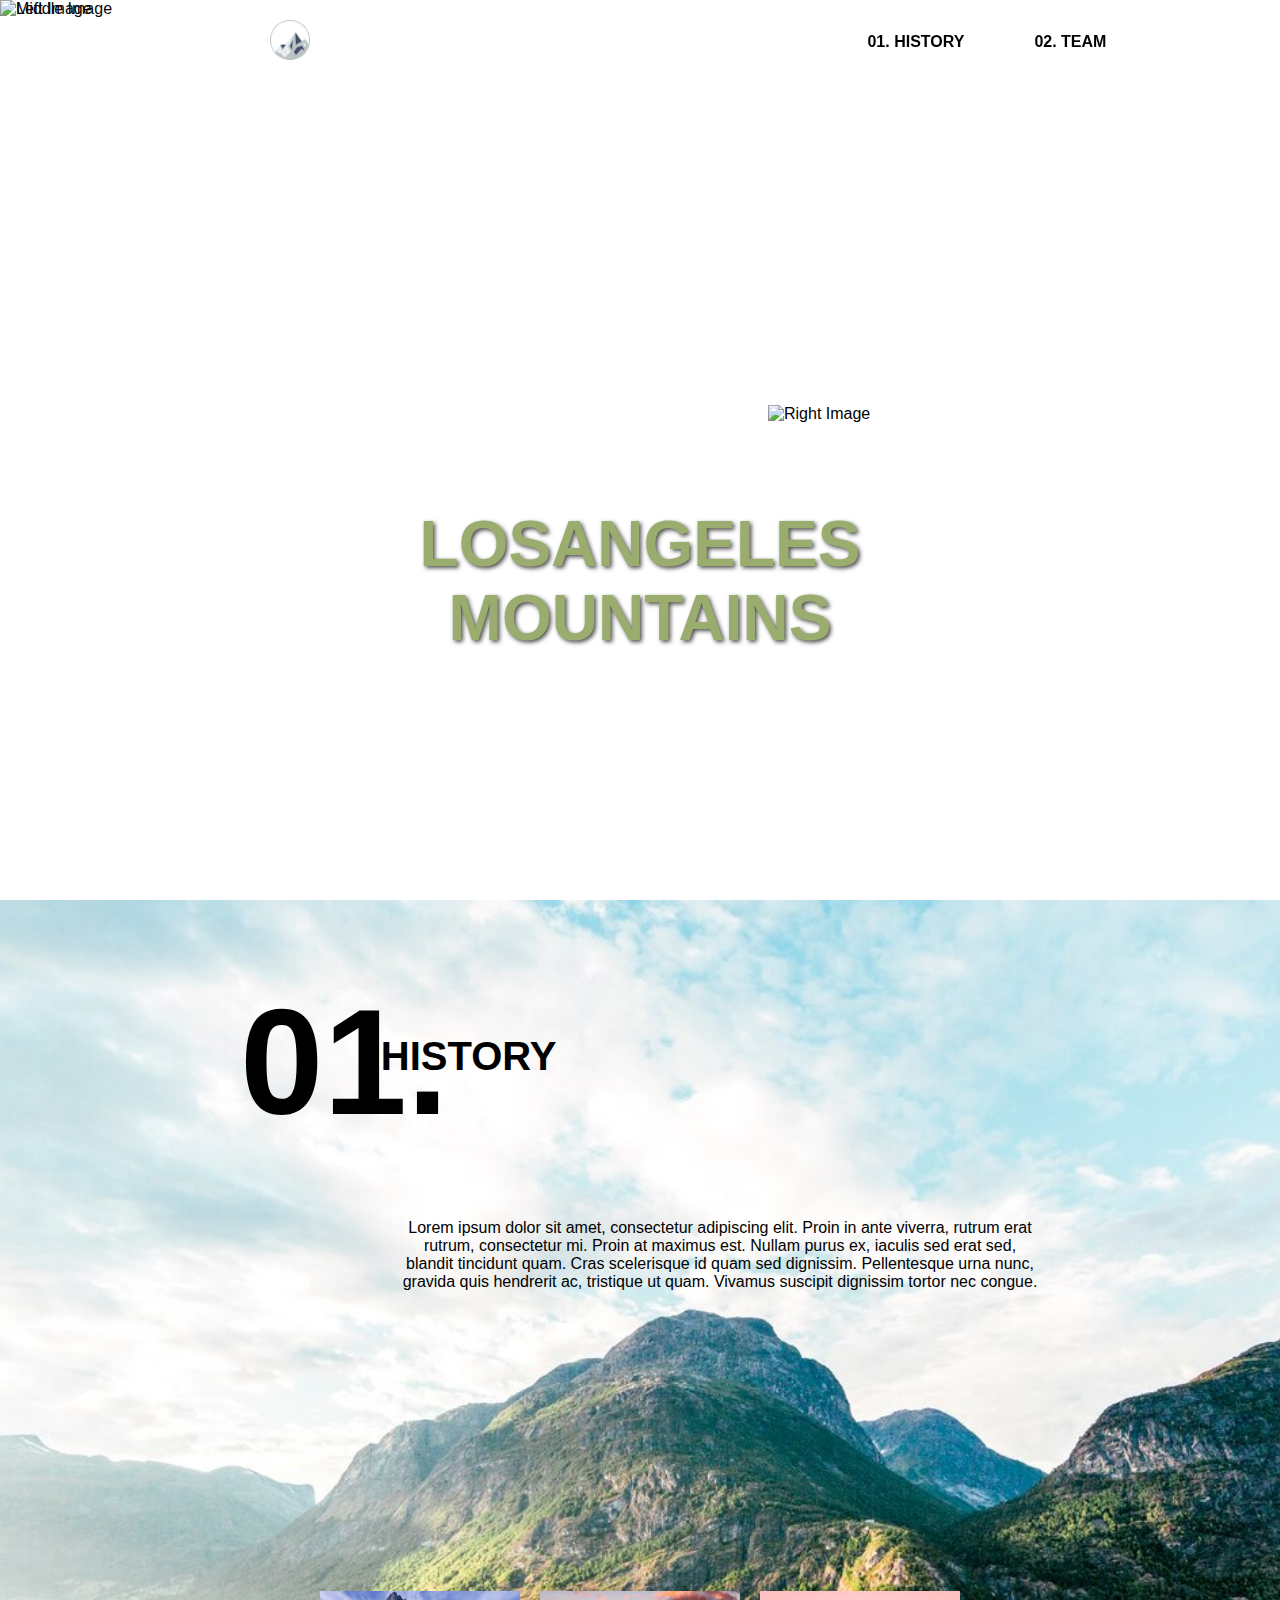
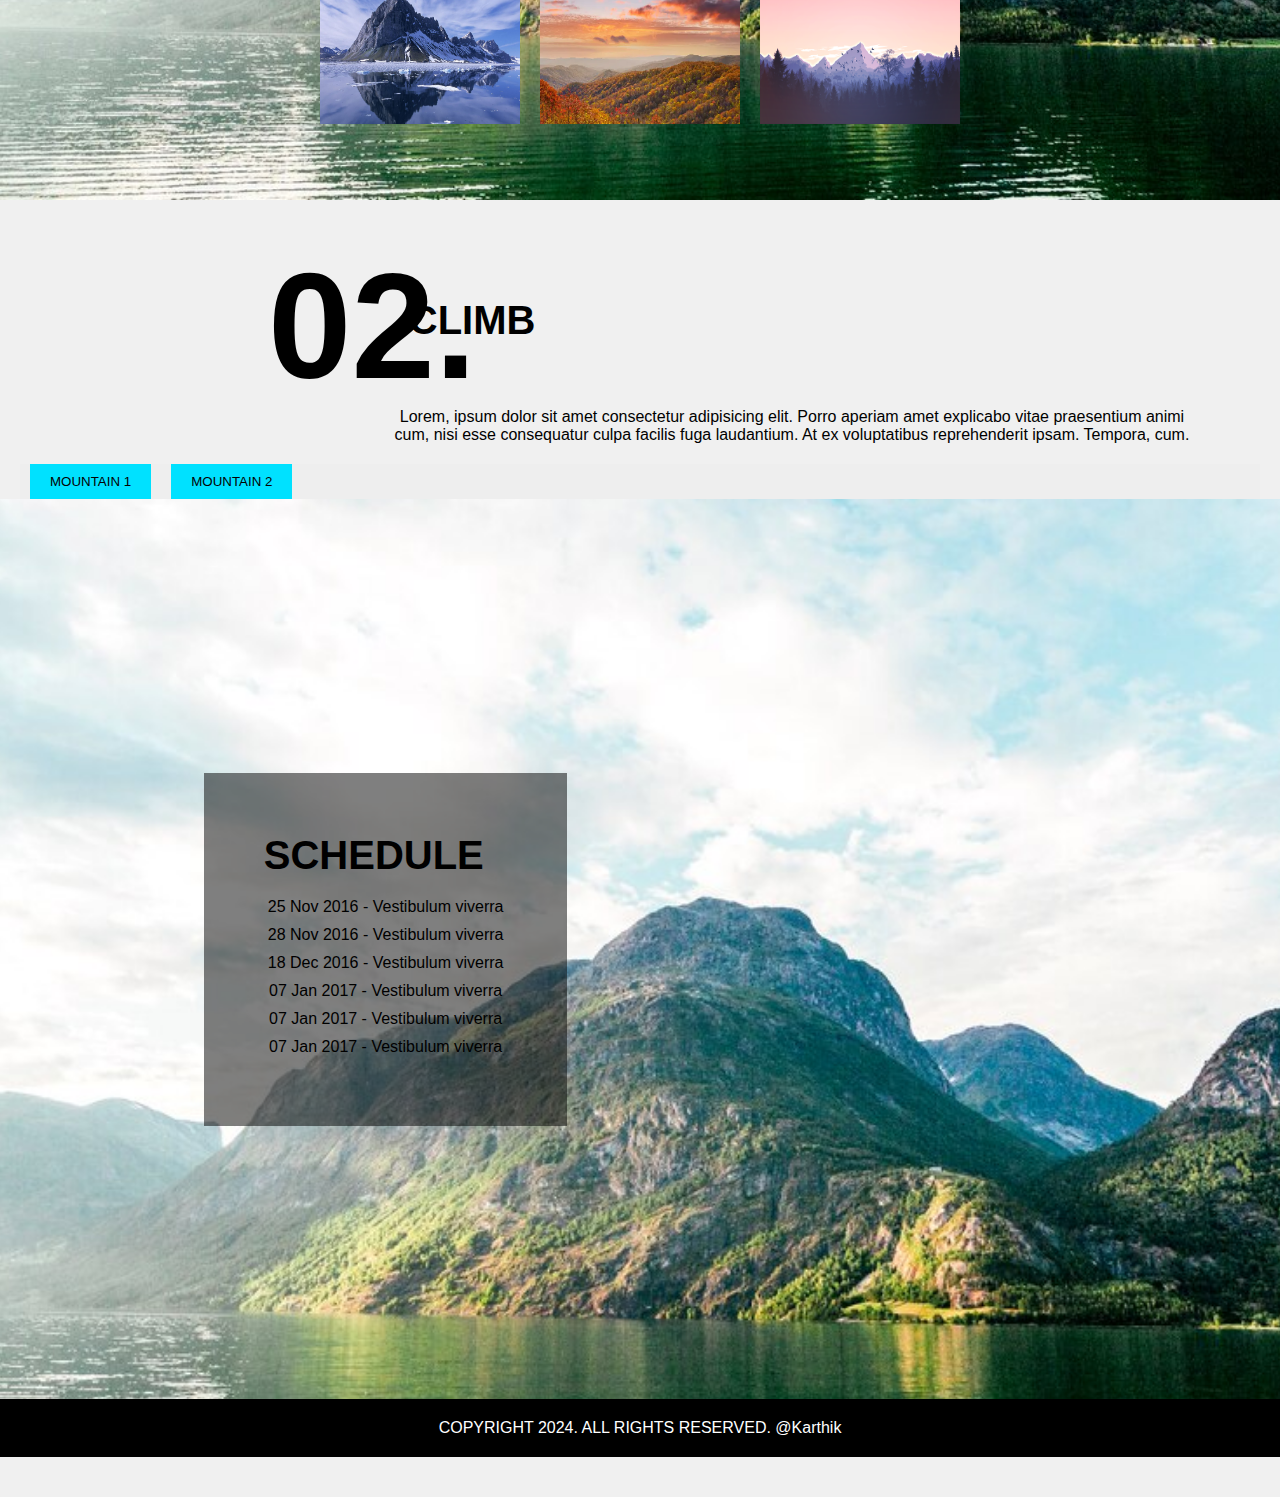
==== Project/index.html @ da000059 "Add files via upload" ====
<!DOCTYPE html>
<html lang="en">
<head>
    <meta charset="UTF-8">
    <meta name="viewport" content="width=device-width, initial-scale=1.0">
    <title>Los Angeles Mountains</title>
    <link rel="stylesheet" href="styles.css">
</head>
<body>
    <header>
        <div class="logo">
            <img src="/images/download.png" alt="Logo">
        </div>
        <nav>
            <ul>
                <li><a href="#">01. HISTORY</a></li>
                <li><a href="#">02. TEAM</a></li>
            </ul>
        </nav>
    </header>
    <section class="hero">
        <!-- <div class="image-container left">
            <img src="/images/hill.png" alt="Left Image">
        </div> -->
        <div class="image-container middle">
            <img src="/images/hill2.png" alt="Middle Image">
            <img src="/images/hill.png" alt="Left Image">
            <img src="/images/hill4.png" alt="Right Image">
        </div>
        <!-- <div class="image-container right">
            <img src="/images/hil3.png" alt="Right Image">
        </div> -->
        <div class="content">
            <h1>LOSANGELES MOUNTAINS</h1>
        </div>
    </section>
    
    <section class="history">
        <div class="history-header">
        </div>
        <div class="history-content">
            <h2>01.<span class="text">HISTORY</span></h2>
            <p>Lorem ipsum dolor sit amet, consectetur adipiscing elit. Proin in ante viverra, rutrum erat rutrum, consectetur mi. Proin at maximus est. Nullam purus ex, iaculis sed erat sed, blandit tincidunt quam. Cras scelerisque id quam sed dignissim. Pellentesque urna nunc, gravida quis hendrerit ac, tristique ut quam. Vivamus suscipit dignissim tortor nec congue.</p>
            <div class="history-images">
                <img src="images/kp.jpeg" alt="History Image 1">
                <img src="/images/forest.webp" alt="History Image 2">
                <img src="/images/image.webp" alt="History Image 3">
            </div>
        </div>
    </section>
    <section class="climb">
        <h2>02.<span class="text-2">CLIMB</span></h2>
        <p>Lorem, ipsum dolor sit amet consectetur adipisicing elit. Porro aperiam amet explicabo vitae praesentium animi cum, nisi esse consequatur culpa facilis fuga laudantium. At ex voluptatibus reprehenderit ipsam. Tempora, cum.</p>
    <div class="tabs">
        <button>MOUNTAIN 1</button>
        <button>MOUNTAIN 2</button>
    </div>
    <section class="schedule">
        <div class="schedule-content">
            <h2>SCHEDULE</h2>
            <ul>
                <li>25 Nov 2016 - Vestibulum viverra</li>
                <li>28 Nov 2016 - Vestibulum viverra</li>
                <li>18 Dec 2016 - Vestibulum viverra</li>
                <li>07 Jan 2017 - Vestibulum viverra</li>
                <li>07 Jan 2017 - Vestibulum viverra</li>
                <li>07 Jan 2017 - Vestibulum viverra</li>
            </ul>
        </div>
    </section>
    <footer>
        <p1>COPYRIGHT 2024. ALL RIGHTS RESERVED. @Karthik</p1>
    </footer>
</body>
</html>
---- Project/styles.css ----
body, html {
    margin: 0;
    padding: 0;
    width: 100%;
    font-family: Arial, sans-serif;
}

header {
    display: flex;
    justify-content: space-between;
    align-items: center;
    padding: 20px;
    background: rgba(255, 255, 255, 0.027);
    position: fixed;
    width: 88%;
    z-index: 1000;
}

header .logo img {
    height: 40px;
   margin-left:250px;
}

header nav ul {
    list-style: none;
    margin: 0;
    padding: 0;
    display: flex;
    
}

header nav ul li {
    margin-left: 30px;
}

header nav ul li a {
    text-decoration: none;
    color: black;
    font-weight: bold;
    margin-left: 40px;
}

* {
    margin: 0;
    padding: 0;
    box-sizing: border-box;
}

* {
    margin: 0;
    padding: 0;
    box-sizing: border-box;
}

.hero {
    position: relative;
    display: flex;
    height: 100vh;

}

.image-container {
    flex: 1;
    position: relative;
}

.image-container img {
    width: 100%;
    height: 100%;
    object-fit: cover;
    position: absolute;
    top: 0;
    left: 0;
}

.image-container.middle :nth-child(2) {
    height: 100vh;
    width: 40vw;
    z-index: 3;
}
.image-container.middle :nth-child(1) {
    z-index: -5;
 
}

.image-container.middle :nth-child(3) {
    height: 90vh;
    width: 40vw;
    margin-left: 60vw;
    margin-top: 45vh;
    z-index:-1;
}




.content {

    position: absolute;
    top: 50%;
    left: 50%;
    transform: translate(-50%, -50%);
    z-index: -6; 
    color: rgb(155, 173, 110);
    text-align: center;
    margin-top: 14.5vh;
}

.content h1 {
    font-size: 4rem;
    text-shadow: 2px 2px 4px rgba(0, 0, 0, 0.7);
}







.history {
    text-align: center;
    padding: 40px 20px;
    background: url('images/kp2.jpg') no-repeat center center;
    background-size: cover;
    height: 100vh;
    display: flex;
    justify-content: center;
    align-items: center;
    position: relative;
}

.history-header {
    margin-bottom: 20px;
}

.history-header img {
    height: 40px;
}

.history-content h2 {
    font-size: 150px;
    margin-bottom: 70px;
    display: flex;
    margin-left :0%;
    margin-right: 10%;
    margin-top: 0%;
    
    
}
.text {
    font-size: 40px;
    margin-bottom: 60px;
    position:absolute;
    display: flex;
    margin-left :11%;
    margin-top: 04.5%;
    
    
}

.history-content p {
    margin-bottom: 300px;
    max-width: 800px;
    margin-left: 20%;
    margin-right: auto;
    margin-top: 0%;
}

.history-images {
    display: flex;
    justify-content: center;
}

.history-images img {
    width: 200px;
    margin: 0 10px;
}

.climb {
    background: #f0f0f0;
    padding: 40px 20px;
    text-align: center;
}

.climb h2 {
    font-size: 150px;
    margin-bottom: 20px;
    display: flex;
    margin-left :20%;
}
.text-2{
    font-size: 40px;
    margin-bottom: 60px;
    position:absolute;
    display: flex;
    margin-left :11%;
    margin-top: 04.5%;
}

.climb p {
    margin-bottom: 20px;
    max-width: 800px;
    margin-left: 30%;
    margin-right: auto;
    margin-top:-2%;
}
 .tabs {
    display: flex;
    justify-content: left;
    margin-bottom:auto;
    background-color: rgb(238, 238, 238);
}

.tabs button {
    padding: 10px 20px;
    margin: 0 10px;
    border: none;
    color: rgb(5, 2, 2);
    cursor: pointer;
    background-color: rgb(0, 225, 255);
}

.schedule {
    text-align: center;
    padding: 40px 20px;
    background: url('images/kp2.jpg') no-repeat center center;
    background-size: cover;
    height: 100vh;
   
    display: flex;
    justify-content: center;
    align-items: center;
    position: relative;
    margin-left: -20%;
    margin-right: -20%;
}



.schedule-content {
    background: rgba(0, 0, 0, 0.5);
    padding: 60px;
    display: inline-block;
    margin-left: -30%;
}

.schedule-content h2 {
    font-size: 40px;
    margin-bottom: 20px;
    margin-left:0%;
}

.schedule-content ul {
    list-style: none;
    margin: 04px;
    padding: 0px;
}

.schedule-content ul li {
    margin-bottom: 10px;
}

footer {
    background: #000000;
    color: white;
    text-align: center;
    padding: 20px;
    margin-left:-20%;
    margin-right:-20%
}
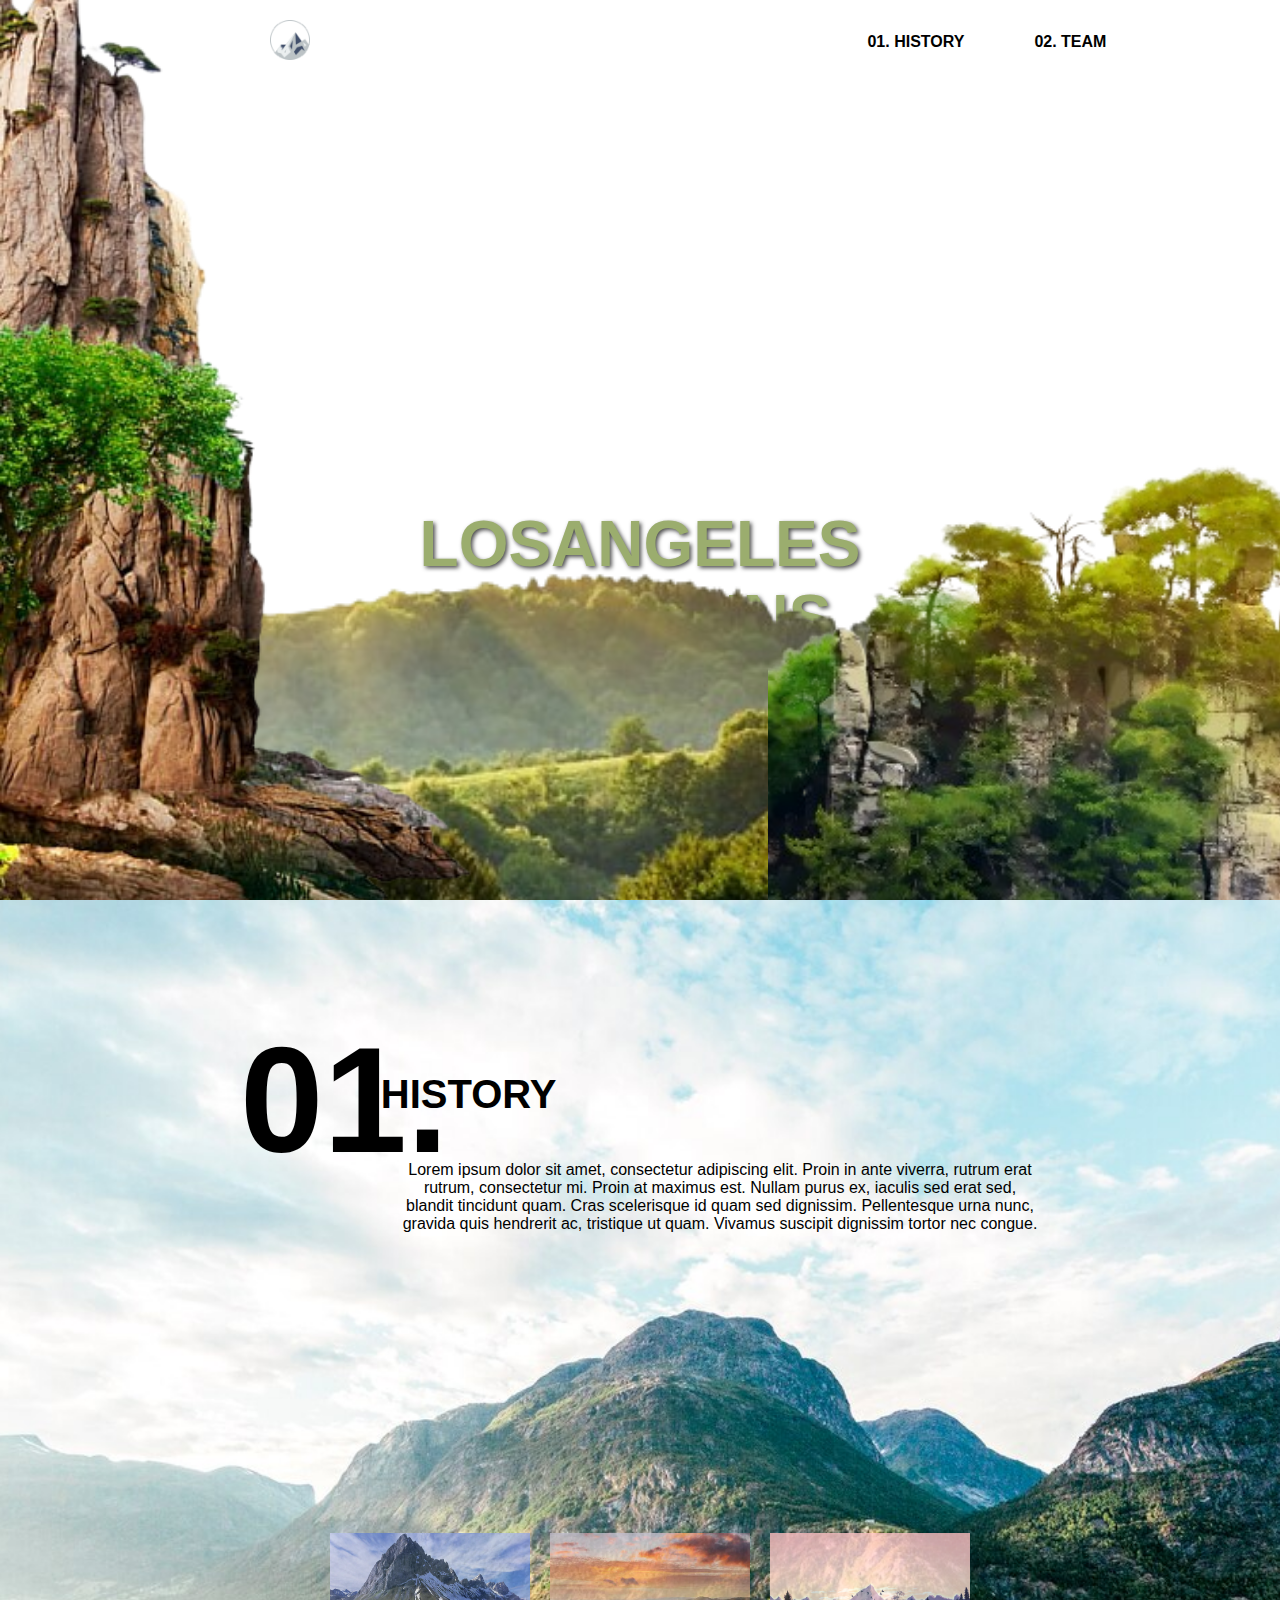
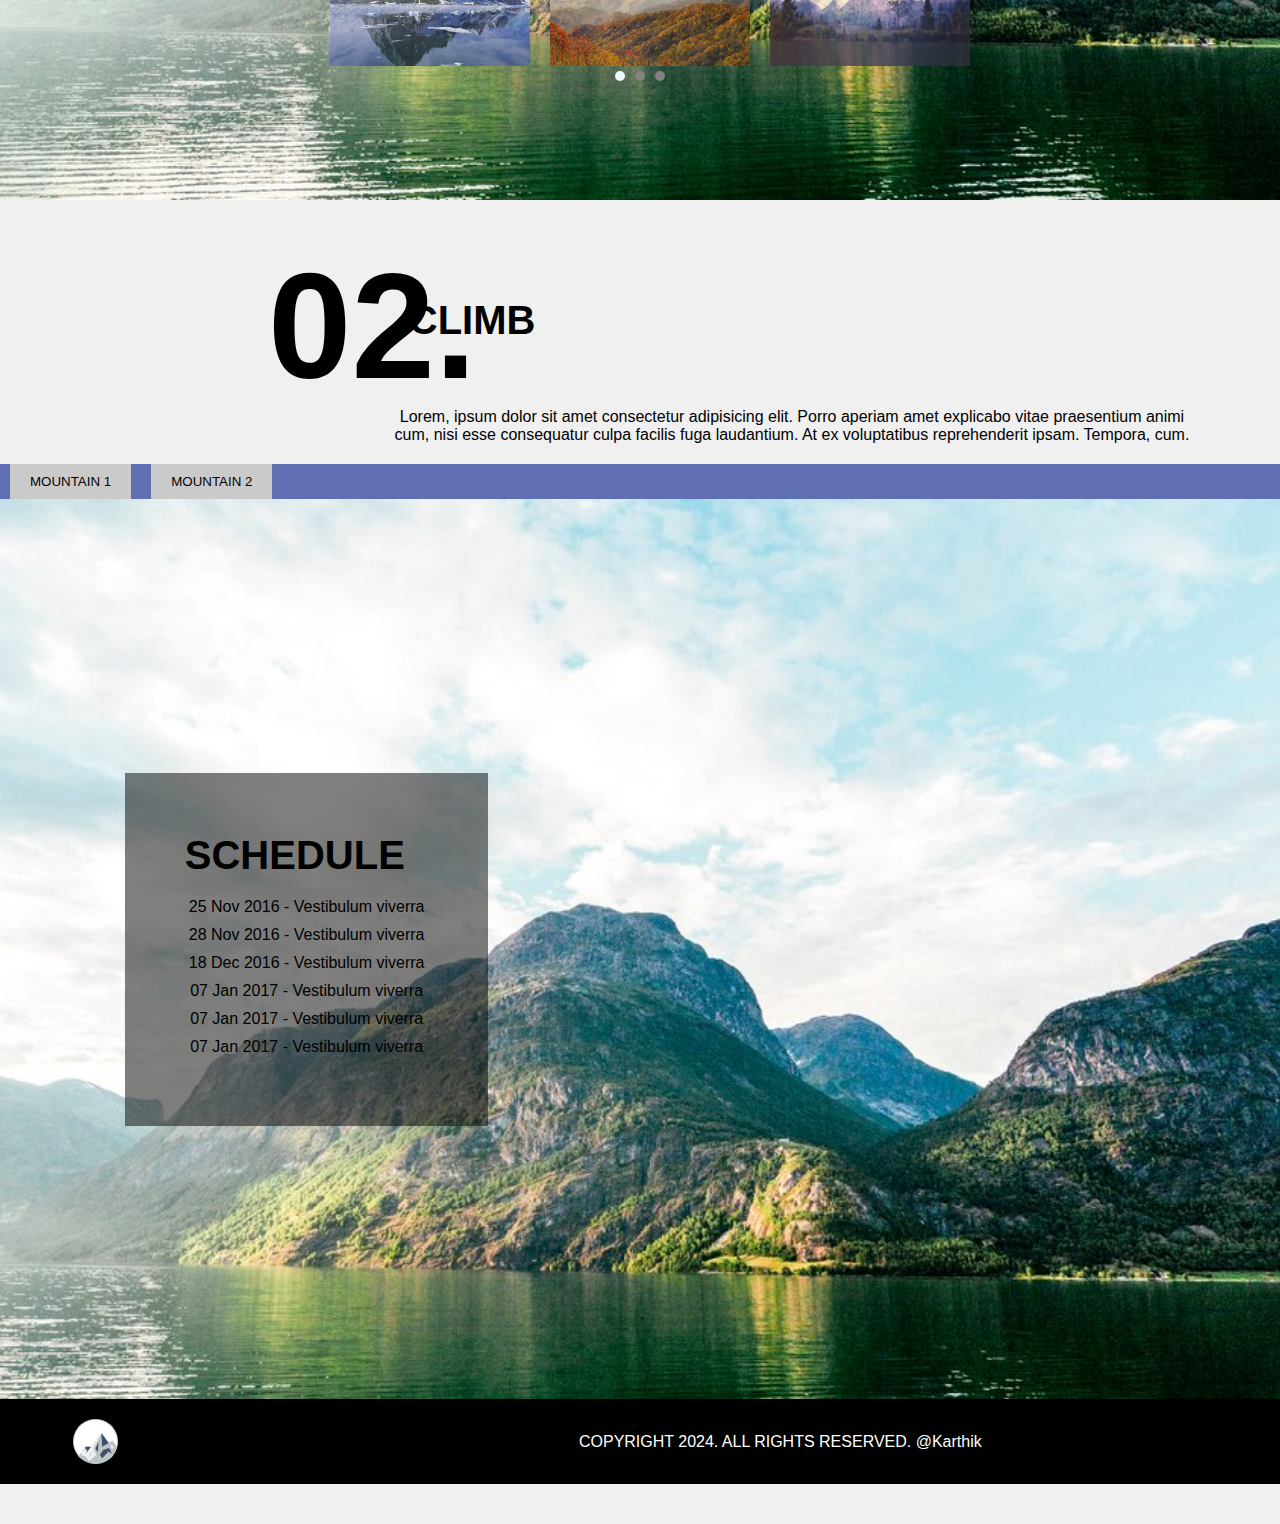
==== commit 0dfd52c8: "Add files via upload" ====
--- a/Project/index.html
+++ b/Project/index.html
@@ -19,17 +19,13 @@
         </nav>
     </header>
     <section class="hero">
-        <!-- <div class="image-container left">
-            <img src="/images/hill.png" alt="Left Image">
-        </div> -->
+      
         <div class="image-container middle">
             <img src="/images/hill2.png" alt="Middle Image">
             <img src="/images/hill.png" alt="Left Image">
             <img src="/images/hill4.png" alt="Right Image">
         </div>
-        <!-- <div class="image-container right">
-            <img src="/images/hil3.png" alt="Right Image">
-        </div> -->
+      
         <div class="content">
             <h1>LOSANGELES MOUNTAINS</h1>
         </div>
@@ -45,6 +41,11 @@
                 <img src="images/kp.jpeg" alt="History Image 1">
                 <img src="/images/forest.webp" alt="History Image 2">
                 <img src="/images/image.webp" alt="History Image 3">
+            </div>
+            <div class="dotsec">
+                <span class="dot one"></span>
+                <span class="dot"></span>
+                <span class="dot"></span>
             </div>
         </div>
     </section>
@@ -69,7 +70,14 @@
         </div>
     </section>
     <footer>
-        <p1>COPYRIGHT 2024. ALL RIGHTS RESERVED. @Karthik</p1>
+        <div>
+            <div class="logo">
+                <img src="/images/download.png" alt="Logo">
+            </div>
+            <div>
+                <p1 class="copyright">COPYRIGHT 2024. ALL RIGHTS RESERVED. @Karthik</p1>
+            </div>
+        </div>
     </footer>
 </body>
 </html>--- a/Project/styles.css
+++ b/Project/styles.css
@@ -11,7 +11,7 @@
     align-items: center;
     padding: 20px;
     background: rgba(255, 255, 255, 0.027);
-    position: fixed;
+    position: absolute;
     width: 88%;
     z-index: 1000;
 }
@@ -111,12 +111,6 @@
     text-shadow: 2px 2px 4px rgba(0, 0, 0, 0.7);
 }
 
-
-
-
-
-
-
 .history {
     text-align: center;
     padding: 40px 20px;
@@ -162,13 +156,14 @@
     margin-bottom: 300px;
     max-width: 800px;
     margin-left: 20%;
-    margin-right: auto;
-    margin-top: 0%;
+    margin-top: -12%;
 }
 
 .history-images {
     display: flex;
     justify-content: center;
+    margin-left: 20px;
+    opacity: 0.8;
 }
 
 .history-images img {
@@ -208,7 +203,9 @@
     display: flex;
     justify-content: left;
     margin-bottom:auto;
-    background-color: rgb(238, 238, 238);
+    background-color: rgb(96 111 177);
+    width: 100vw;
+    margin-left: -20px;
 }
 
 .tabs button {
@@ -217,7 +214,8 @@
     border: none;
     color: rgb(5, 2, 2);
     cursor: pointer;
-    background-color: rgb(0, 225, 255);
+    background-color: rgb(202, 202, 202);
+    
 }
 
 .schedule {
@@ -226,7 +224,7 @@
     background: url('images/kp2.jpg') no-repeat center center;
     background-size: cover;
     height: 100vh;
-   
+    width: 118vw;
     display: flex;
     justify-content: center;
     align-items: center;
@@ -266,5 +264,34 @@
     text-align: center;
     padding: 20px;
     margin-left:-20%;
-    margin-right:-20%
+    margin-right:-20%;
+    width: 118vw;
+    
+}
+
+footer div{
+    display: flex;
+    margin:auto;
+}
+
+.copyright{
+    margin-left: -100px;
+}
+
+.dot {
+    height: 10px;
+    width: 10px;
+    background-color: #838383;
+    border-radius: 50%;
+    display: inline-block;
+    margin: 5px;
+}
+
+.dotsec{
+    display: flex;
+    justify-content: center;
+}
+
+.one{
+    background-color: aliceblue;
 }